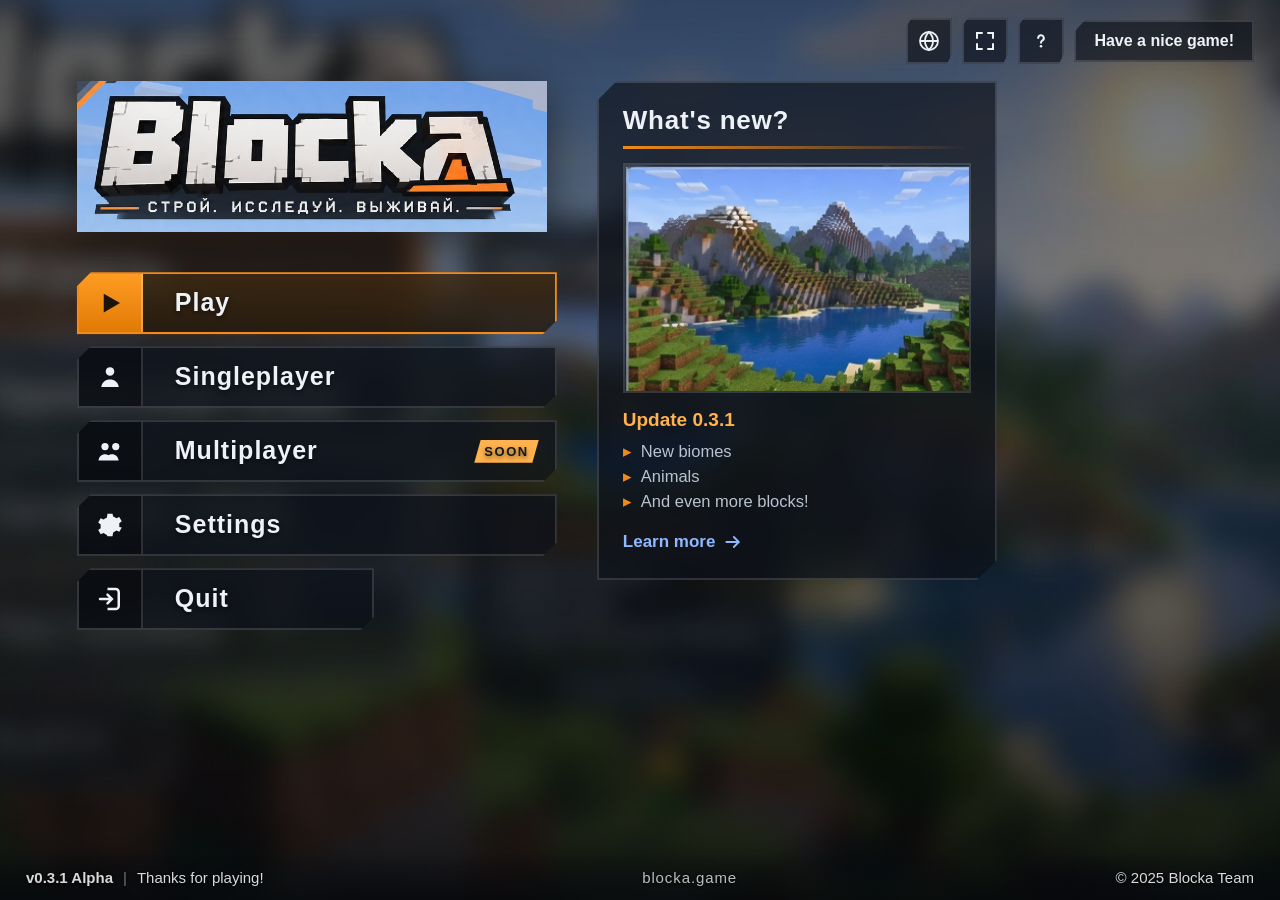
==== index.html @ 2a605301 "Blocka — браузерный клон Minecraft: меню, воксельный движок, выживание - Главное меню в стиле ассето" ====
<!DOCTYPE html>
<html lang="ru">
<head>
<meta charset="UTF-8">
<meta name="viewport" content="width=device-width, initial-scale=1.0, viewport-fit=cover">
<title>Blocka — Строй. Исследуй. Выживай.</title>
<meta name="description" content="Blocka — браузерная песочница в стиле Minecraft: строй, исследуй, выживай.">
<link rel="icon" type="image/png" href="assets/favicon.png">
<link rel="stylesheet" href="css/menu.css">
</head>
<body>
<div id="bg" aria-hidden="true"></div>
<div id="vignette" aria-hidden="true"></div>

<header class="topbar">
  <div class="top-actions">
    <button id="btnLang" class="icon-btn" title="Language / Язык" aria-label="language">
      <svg viewBox="0 0 24 24"><circle cx="12" cy="12" r="9" fill="none" stroke="currentColor" stroke-width="1.8"/><path d="M3 12h18M12 3c2.7 2.6 4 5.7 4 9s-1.3 6.4-4 9c-2.7-2.6-4-5.7-4-9s1.3-6.4 4-9z" fill="none" stroke="currentColor" stroke-width="1.8"/></svg>
    </button>
    <button id="btnFull" class="icon-btn" title="Fullscreen" aria-label="fullscreen">
      <svg viewBox="0 0 24 24"><path d="M4 9V4h5M20 9V4h-5M4 15v5h5M20 15v5h-5" fill="none" stroke="currentColor" stroke-width="2" stroke-linecap="round"/></svg>
    </button>
    <button id="btnHelp" class="icon-btn" title="?" aria-label="help">
      <svg viewBox="0 0 24 24"><path d="M9.2 9a2.8 2.8 0 1 1 4 2.6c-1 .5-1.2 1.1-1.2 2.1" fill="none" stroke="currentColor" stroke-width="2" stroke-linecap="round"/><circle cx="12" cy="17.3" r="1.3" fill="currentColor"/></svg>
    </button>
    <div class="wish" id="wishLine" data-i18n="good_game">Хорошей игры!</div>
  </div>
</header>

<main class="layout">
  <section class="left-col">
    <img id="logo" src="assets/menu/logo.png" alt="Blocka" draggable="false">

    <nav class="menu-buttons">
      <button class="mbtn primary" id="btnPlay">
        <span class="ic"><svg viewBox="0 0 24 24"><path d="M7 4.5v15l13-7.5z" fill="currentColor"/></svg></span>
        <span class="label" data-i18n="play">Играть</span>
      </button>
      <button class="mbtn" id="btnSingle">
        <span class="ic"><svg viewBox="0 0 24 24"><circle cx="12" cy="7.5" r="3.4" fill="currentColor"/><path d="M5 20c.6-4 3.4-6 7-6s6.4 2 7 6z" fill="currentColor"/></svg></span>
        <span class="label" data-i18n="single">Одиночная игра</span>
      </button>
      <button class="mbtn" id="btnMulti">
        <span class="ic"><svg viewBox="0 0 24 24"><circle cx="8" cy="8.4" r="2.9" fill="currentColor"/><circle cx="16.6" cy="8.4" r="2.9" fill="currentColor"/><path d="M2.8 19.5c.5-3.3 2.6-5 5.2-5 1 0 1.9.2 2.7.8 1-.7 2.1-.8 3-.8 2.6 0 4.7 1.7 5.2 5z" fill="currentColor"/></svg></span>
        <span class="label" data-i18n="multi">Сетевая игра</span>
        <span class="badge" data-i18n="soon">скоро</span>
      </button>
      <button class="mbtn" id="btnSettings">
        <span class="ic"><svg viewBox="0 0 24 24"><path d="M12 8.6a3.4 3.4 0 1 0 0 6.8 3.4 3.4 0 0 0 0-6.8zM19.4 13.5c.06-.5.06-1 .06-1.5s0-1-.06-1.5l2-1.5-2-3.4-2.3 1a8 8 0 0 0-2.6-1.5L14 3h-4l-.54 3.1a8 8 0 0 0-2.6 1.5l-2.3-1-2 3.4 2 1.5c-.06.5-.06 1-.06 1.5s0 1 .06 1.5l-2 1.5 2 3.4 2.3-1c.8.66 1.68 1.16 2.6 1.5L10 21h4l.54-3.1c.92-.34 1.8-.84 2.6-1.5l2.3 1 2-3.4z" fill="currentColor"/></svg></span>
        <span class="label" data-i18n="settings">Настройки</span>
      </button>
      <button class="mbtn half" id="btnExit">
        <span class="ic"><svg viewBox="0 0 24 24"><path d="M10 4h6.5A2.5 2.5 0 0 1 19 6.5v11a2.5 2.5 0 0 1-2.5 2.5H10" fill="none" stroke="currentColor" stroke-width="2"/><path d="M4 12h9M10 8.5 13.5 12 10 15.5" fill="none" stroke="currentColor" stroke-width="2" stroke-linecap="round"/></svg></span>
        <span class="label" data-i18n="exit">Выйти</span>
      </button>
    </nav>
  </section>

  <aside class="news-panel">
    <h2 data-i18n="whatsnew">Что нового?</h2>
    <div class="divider"></div>
    <div class="thumb"><img src="assets/menu/preview.png" alt="Новые биомы" draggable="false"></div>
    <h3 data-i18n="update_title">Обновление 0.3.1</h3>
    <ul>
      <li data-i18n="update_l1">Новые биомы</li>
      <li data-i18n="update_l2">Животные</li>
      <li data-i18n="update_l3">И ещё больше блоков!</li>
    </ul>
    <button class="more" id="btnMore"><span data-i18n="details">Подробнее</span>
      <svg viewBox="0 0 24 24"><path d="M4 12h14M13 6l6 6-6 6" fill="none" stroke="currentColor" stroke-width="2.2" stroke-linecap="round"/></svg>
    </button>
  </aside>
</main>

<footer class="footer">
  <span><b data-i18n="version">v0.3.1 Alpha</b><span class="sep">|</span><span data-i18n="thanks">Спасибо, что играешь!</span></span>
  <span class="domain">blocka.game</span>
  <span>© 2025 <span data-i18n="rights">Blocka Team</span></span>
</footer>

<!-- ===== Settings modal ===== -->
<div class="modal-mask" id="settingsModal" hidden>
  <div class="modal">
    <h2 data-i18n="set_title">Настройки</h2>
    <div class="set-group">
      <h3 data-i18n="set_lang">Язык / Language</h3>
      <div class="seg" id="segLang">
        <button data-lang="ru">Русский</button>
        <button data-lang="en">English</button>
      </div>
    </div>
    <div class="set-group">
      <h3 data-i18n="set_graphics">Графика</h3>
      <label class="row"><span data-i18n="set_render">Дальность прорисовки</span>
        <input type="range" id="setRender" min="3" max="10" step="1"><b id="setRenderVal"></b>
      </label>
      <label class="row"><span data-i18n="set_fov">Поле зрения (FOV)</span>
        <input type="range" id="setFov" min="60" max="100" step="1"><b id="setFovVal"></b>
      </label>
      <label class="row"><span data-i18n="set_clouds">Облака</span>
        <input type="checkbox" id="setClouds" class="switch">
      </label>
    </div>
    <div class="set-group">
      <h3 data-i18n="set_controls_s">Управление</h3>
      <label class="row"><span data-i18n="set_sens">Чувствительность мыши</span>
        <input type="range" id="setSens" min="0.3" max="2.5" step="0.1"><b id="setSensVal"></b>
      </label>
      <label class="row"><span data-i18n="set_invert">Инвертировать ось Y</span>
        <input type="checkbox" id="setInvert" class="switch">
      </label>
    </div>
    <div class="set-group">
      <h3 data-i18n="set_audio">Звук</h3>
      <label class="row"><span data-i18n="set_volume">Громкость</span>
        <input type="range" id="setVol" min="0" max="1" step="0.05"><b id="setVolVal"></b>
      </label>
    </div>
    <button class="mbtn primary modal-close" id="btnSettingsClose"><span class="label" data-i18n="close">Закрыть</span></button>
  </div>
</div>

<!-- ===== Help modal ===== -->
<div class="modal-mask" id="helpModal" hidden>
  <div class="modal">
    <h2 data-i18n="help_title">Как играть</h2>
    <ul class="help-list">
      <li data-i18n="help_move"></li>
      <li data-i18n="help_look"></li>
      <li data-i18n="help_slots"></li>
      <li data-i18n="help_sprint"></li>
      <li data-i18n="help_fly"></li>
      <li data-i18n="help_food"></li>
      <li data-i18n="help_pause"></li>
    </ul>
    <button class="mbtn primary modal-close" id="btnHelpClose"><span class="label" data-i18n="close">Закрыть</span></button>
  </div>
</div>

<!-- ===== World modal ===== -->
<div class="modal-mask" id="worldModal" hidden>
  <div class="modal">
    <h2 data-i18n="world_title">Одиночная игра</h2>
    <div class="world-actions">
      <button class="mbtn" id="btnContinue" hidden>
        <span class="ic"><svg viewBox="0 0 24 24"><path d="M7 4.5v15l13-7.5z" fill="currentColor"/></svg></span>
        <span class="label" data-i18n="world_continue">Продолжить мир</span>
      </button>
      <div class="new-world-box">
        <h3 data-i18n="world_new">Создать новый мир</h3>
        <label class="seed-label" data-i18n="world_seed">Сид мира (необязательно)</label>
        <input type="text" id="seedInput" maxlength="24" autocomplete="off">
        <div class="warn" id="overwriteWarn" data-i18n="world_overwrite" hidden></div>
        <div class="warn info" id="nosaveInfo" data-i18n="world_no_save" hidden></div>
      </div>
    </div>
    <div class="modal-row">
      <button class="mbtn half" id="btnWorldBack"><span class="label" data-i18n="back">Назад</span></button>
      <button class="mbtn primary" id="btnWorldStart"><span class="label" data-i18n="world_start">Начать игру</span></button>
    </div>
  </div>
</div>

<div id="toast" hidden></div>

<script src="js/engine/i18n.js"></script>
<script src="js/menu.js"></script>
</body>
</html>
---- css/menu.css ----
/* Blocka — main menu styles */
* { margin: 0; padding: 0; box-sizing: border-box; }

:root {
  --accent: #f28918;
  --accent-2: #ffb24d;
  --panel: rgba(13, 18, 26, 0.66);
  --panel-solid: #141a24;
  --line: rgba(255, 255, 255, 0.14);
  --text: #eef2f7;
  --text-dim: #b9c3d0;
  --shadow: 0 10px 34px rgba(0, 0, 0, 0.45);
}

html, body { height: 100%; }

body {
  font-family: "Segoe UI", "Trebuchet MS", Roboto, Arial, sans-serif;
  color: var(--text);
  overflow: hidden;
  background: #0a0e14;
  user-select: none;
  -webkit-user-select: none;
}

#bg {
  position: fixed; inset: -3%;
  background: url("../assets/menu/bg_blur.jpg") center / cover no-repeat;
  transform: scale(1.04);
  transition: transform 0.6s ease-out;
  will-change: transform;
}

#vignette {
  position: fixed; inset: 0;
  background:
    radial-gradient(120% 90% at 50% 30%, transparent 40%, rgba(4, 7, 12, 0.55) 100%),
    linear-gradient(180deg, rgba(6, 9, 15, 0.35), rgba(6, 9, 15, 0.15) 30%, rgba(6, 9, 15, 0.55));
  pointer-events: none;
}

/* ---------- top bar ---------- */
.topbar {
  position: fixed; top: 0; right: 0; left: 0;
  display: flex; justify-content: flex-end;
  padding: 18px 26px; z-index: 20;
}
.top-actions { display: flex; gap: 10px; align-items: center; }
.icon-btn {
  width: 46px; height: 46px;
  display: grid; place-items: center;
  background: var(--panel);
  border: 2px solid var(--line);
  color: var(--text);
  cursor: pointer;
  clip-path: polygon(12% 0, 100% 0, 100% 76%, 88% 100%, 0 100%, 0 18%);
  transition: transform .15s, border-color .15s, background .15s;
  backdrop-filter: blur(6px);
}
.icon-btn svg { width: 24px; height: 24px; }
.icon-btn:hover { border-color: var(--accent); transform: translateY(-2px); background: rgba(28, 36, 48, 0.8); }
.icon-btn:active { transform: translateY(0) scale(.96); }

.wish {
  background: var(--panel);
  border: 2px solid var(--line);
  padding: 10px 18px;
  font-weight: 600;
  clip-path: polygon(6% 0, 100% 0, 100% 100%, 0 100%, 0 28%);
  backdrop-filter: blur(6px);
}

/* ---------- layout ---------- */
.layout {
  position: relative; z-index: 10;
  display: flex;
  gap: 40px;
  align-items: flex-start;
  padding: clamp(60px, 9vh, 120px) clamp(24px, 6vw, 110px);
  height: 100vh;
}

.left-col { width: min(480px, 44vw); min-width: 320px; }

#logo {
  width: 100%;
  max-width: 470px;
  filter: drop-shadow(0 8px 22px rgba(0, 0, 0, .5));
  margin-bottom: clamp(18px, 4vh, 40px);
  animation: logoIn .8s cubic-bezier(.2, .9, .25, 1.2) both;
  pointer-events: none;
}
@keyframes logoIn {
  from { opacity: 0; transform: translateY(-26px) scale(.94); }
  to   { opacity: 1; transform: none; }
}

/* ---------- menu buttons ---------- */
.menu-buttons { display: flex; flex-direction: column; gap: 12px; }

.mbtn {
  --cut: 14px;
  position: relative;
  display: flex; align-items: center; gap: 14px;
  width: 100%;
  padding: 0;
  height: 62px;
  background: var(--panel);
  border: 2px solid var(--line);
  color: var(--text);
  font-size: clamp(19px, 2.1vw, 25px);
  font-weight: 700;
  font-family: inherit;
  letter-spacing: .04em;
  cursor: pointer;
  clip-path: polygon(var(--cut) 0, 100% 0, 100% calc(100% - var(--cut)), calc(100% - var(--cut)) 100%, 0 100%, 0 var(--cut));
  transition: transform .14s ease, border-color .14s, background .14s, box-shadow .14s;
  backdrop-filter: blur(8px);
  text-shadow: 0 2px 4px rgba(0,0,0,.5);
  animation: btnIn .5s ease both;
}
.mbtn:nth-child(1) { animation-delay: .06s } .mbtn:nth-child(2) { animation-delay: .12s }
.mbtn:nth-child(3) { animation-delay: .18s } .mbtn:nth-child(4) { animation-delay: .24s }
.mbtn:nth-child(5) { animation-delay: .30s }
@keyframes btnIn { from { opacity: 0; transform: translateX(-22px); } to { opacity: 1; transform: none; } }

.mbtn .ic {
  flex: 0 0 64px;
  height: 100%;
  display: grid; place-items: center;
  background: rgba(0, 0, 0, 0.35);
  border-right: 2px solid var(--line);
}
.mbtn .ic svg { width: 30px; height: 30px; }
.mbtn .label { padding: 0 18px 2px; text-align: left; }

.mbtn:hover {
  border-color: var(--accent);
  background: rgba(34, 42, 56, 0.85);
  transform: translateX(6px);
  box-shadow: var(--shadow);
}
.mbtn:active { transform: translateX(6px) scale(.985); }
.mbtn:focus-visible { outline: 3px solid var(--accent-2); outline-offset: 2px; }

.mbtn.primary {
  border-color: var(--accent);
  background: linear-gradient(180deg, rgba(64, 42, 18, .82), rgba(36, 26, 14, .82));
  box-shadow: 0 0 0 1px rgba(242, 137, 24, .35), 0 8px 26px rgba(242, 137, 24, .15);
}
.mbtn.primary .ic { background: linear-gradient(180deg, #ff9c22, #e07a06); color: #1c130a; border-right-color: rgba(255,255,255,.25); }
.mbtn.primary:hover { background: linear-gradient(180deg, rgba(84, 54, 20, .9), rgba(48, 32, 14, .9)); box-shadow: 0 0 22px rgba(242, 137, 24, .4); }

.mbtn.half { width: 62%; }
.mbtn .badge {
  margin-left: auto; margin-right: 16px;
  font-size: 13px; font-weight: 800; letter-spacing: .12em;
  text-transform: uppercase;
  color: #111820;
  background: var(--accent-2);
  padding: 4px 10px;
  clip-path: polygon(10% 0, 100% 0, 90% 100%, 0 100%);
}

/* ---------- news panel ---------- */
.news-panel {
  width: min(400px, 34vw);
  background: var(--panel);
  border: 2px solid var(--line);
  clip-path: polygon(5% 0, 100% 0, 100% 96%, 95% 100%, 0 100%, 0 4%);
  padding: 22px 24px 26px;
  backdrop-filter: blur(8px);
  animation: btnIn .6s .25s ease both;
}
.news-panel h2 { font-size: 26px; letter-spacing: .03em; }
.news-panel .divider { height: 3px; background: linear-gradient(90deg, var(--accent), transparent); margin: 10px 0 14px; }
.news-panel .thumb {
  border: 2px solid var(--line);
  overflow: hidden;
  box-shadow: inset 0 0 0 2px rgba(0,0,0,.4);
}
.news-panel .thumb img { display: block; width: 100%; transition: transform .5s ease; }
.news-panel .thumb:hover img { transform: scale(1.06); }
.news-panel h3 { margin: 16px 0 8px; color: var(--accent-2); font-size: 19px; }
.news-panel ul { list-style: none; }
.news-panel li { padding: 3px 0 3px 18px; position: relative; color: var(--text-dim); font-size: 16.5px; }
.news-panel li::before { content: "▸"; position: absolute; left: 0; color: var(--accent); }
.news-panel .more {
  margin-top: 18px;
  display: inline-flex; align-items: center; gap: 8px;
  background: none; border: none; cursor: pointer;
  color: #8fb8ff; font-size: 17px; font-weight: 600; font-family: inherit;
  transition: color .15s, transform .15s;
}
.news-panel .more svg { width: 20px; height: 20px; }
.news-panel .more:hover { color: var(--accent-2); transform: translateX(4px); }

/* ---------- footer ---------- */
.footer {
  position: fixed; left: 0; right: 0; bottom: 0; z-index: 15;
  display: flex; justify-content: space-between; align-items: center;
  padding: 14px 26px;
  font-size: 15px;
  color: rgba(255, 255, 255, 0.85);
  text-shadow: 0 1px 3px rgba(0, 0, 0, .8);
  background: linear-gradient(transparent, rgba(4, 6, 10, 0.55));
}
.footer .sep { margin: 0 10px; opacity: .5; }
.footer .domain { opacity: .85; letter-spacing: .06em; }

/* ---------- modals ---------- */
.modal-mask {
  position: fixed; inset: 0; z-index: 50;
  background: rgba(5, 8, 13, 0.66);
  display: grid; place-items: center;
  backdrop-filter: blur(4px);
  animation: fadeIn .2s ease;
}
@keyframes fadeIn { from { opacity: 0 } to { opacity: 1 } }
.modal-mask[hidden] { display: none; }

.modal {
  width: min(560px, 92vw);
  max-height: 86vh; overflow-y: auto;
  background: var(--panel-solid);
  border: 2px solid var(--line);
  clip-path: polygon(20px 0, 100% 0, 100% calc(100% - 20px), calc(100% - 20px) 100%, 0 100%, 0 20px);
  padding: 26px 30px 30px;
  box-shadow: var(--shadow);
  animation: popIn .25s cubic-bezier(.2,.9,.3,1.2);
}
@keyframes popIn { from { opacity: 0; transform: scale(.92) translateY(14px); } to { opacity: 1; transform: none; } }
.modal h2 { margin-bottom: 16px; font-size: 25px; border-bottom: 3px solid var(--accent); display: inline-block; padding-bottom: 6px; }
.modal h3 { color: var(--accent-2); margin: 14px 0 8px; font-size: 16px; text-transform: uppercase; letter-spacing: .08em; }

.set-group .row {
  display: flex; align-items: center; gap: 14px;
  padding: 9px 0;
  font-size: 16.5px;
}
.set-group .row span { flex: 1 1 auto; }
.set-group .row b { min-width: 70px; text-align: right; color: var(--accent-2); font-weight: 600; }
input[type="range"] {
  flex: 0 0 44%;
  accent-color: var(--accent);
  height: 26px;
  cursor: pointer;
}
.switch { width: 52px; height: 26px; accent-color: var(--accent); cursor: pointer; }

.seg { display: flex; gap: 8px; }
.seg button {
  flex: 1; padding: 11px;
  font: inherit; font-weight: 700;
  background: rgba(255,255,255,.06);
  color: var(--text);
  border: 2px solid var(--line);
  cursor: pointer;
  transition: all .15s;
}
.seg button.active { border-color: var(--accent); background: rgba(242,137,24,.16); color: var(--accent-2); }

.modal-close { margin-top: 20px; height: 52px; font-size: 19px; }
.modal-close .label { text-align: center; width: 100%; padding: 0; }

.help-list { list-style: none; margin-top: 6px; }
.help-list li { padding: 8px 0 8px 26px; position: relative; font-size: 16.5px; color: var(--text-dim); }
.help-list li::before { content: "◆"; position: absolute; left: 2px; color: var(--accent); font-size: 12px; top: 13px; }

.world-actions .mbtn { height: 54px; font-size: 19px; margin-bottom: 14px; }
.new-world-box { margin-top: 8px; }
.seed-label { display: block; font-size: 15px; color: var(--text-dim); margin-bottom: 6px; }
#seedInput {
  width: 100%; padding: 12px 14px;
  background: rgba(0,0,0,.4);
  border: 2px solid var(--line);
  color: var(--text);
  font: inherit; font-size: 17px;
  transition: border-color .15s;
}
#seedInput:focus { outline: none; border-color: var(--accent); }
.warn { margin-top: 10px; color: #ff9d7a; font-size: 14.5px; }
.warn.info { color: #8fb8ff; }
.modal-row { display: flex; gap: 12px; margin-top: 20px; }
.modal-row .mbtn { height: 52px; font-size: 18px; }
.modal-row .mbtn.half { width: 44%; }

/* ---------- toast ---------- */
#toast {
  position: fixed; bottom: 70px; left: 50%;
  transform: translateX(-50%);
  z-index: 90;
  background: var(--panel-solid);
  border: 2px solid var(--accent);
  padding: 13px 22px;
  font-size: 16px; font-weight: 600;
  box-shadow: var(--shadow);
  clip-path: polygon(12px 0, 100% 0, 100% calc(100% - 12px), calc(100% - 12px) 100%, 0 100%, 0 12px);
  animation: toastIn .3s cubic-bezier(.2,.9,.3,1.3);
}
@keyframes toastIn { from { opacity: 0; transform: translateX(-50%) translateY(16px); } to { opacity: 1; transform: translateX(-50%); } }
#toast[hidden] { display: none; }

/* ---------- responsive ---------- */
@media (max-width: 900px) {
  .layout { flex-direction: column; align-items: center; overflow-y: auto; padding-top: 90px; }
  .left-col, .news-panel { width: min(520px, 92vw); min-width: 0; }
  .news-panel { margin-bottom: 90px; }
  .footer { font-size: 12.5px; padding: 10px 14px; }
  .mbtn { height: 56px; }
  .mbtn .ic { flex-basis: 54px; }
  .wish { display: none; }
}
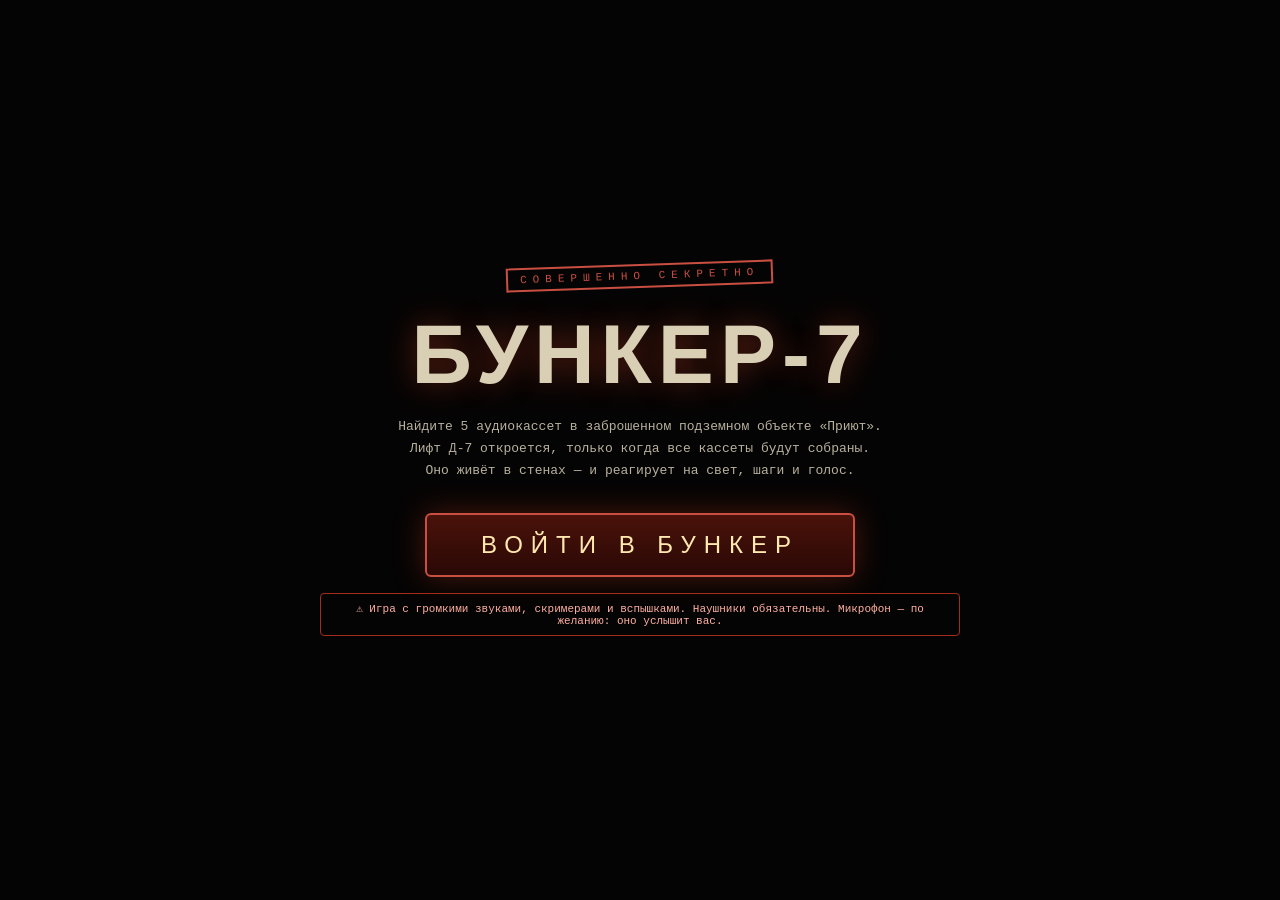
==== commit 0836c8b6: "БУНКЕР-7: хоррор от первого лица в одном HTML-файле - Процедурный 3D-лабиринт (Three.js r128, CDN + " ====
--- a/index.html
+++ b/index.html
@@ -2,168 +2,34 @@
 <html lang="ru">
 <head>
 <meta charset="UTF-8">
-<meta name="viewport" content="width=device-width, initial-scale=1.0, viewport-fit=cover">
-<title>Blocka — Строй. Исследуй. Выживай.</title>
-<meta name="description" content="Blocka — браузерная песочница в стиле Minecraft: строй, исследуй, выживай.">
-<link rel="icon" type="image/png" href="assets/favicon.png">
-<link rel="stylesheet" href="css/menu.css">
+<meta name="viewport" content="width=device-width, initial-scale=1.0">
+<title>ОБЪЕКТ «ПРИЮТ» — БУНКЕР-7</title>
+<style>
+html,body{height:100%;margin:0;background:#050404;display:flex;align-items:center;justify-content:center;
+  font-family:'Courier New',monospace;color:#d8cfb4;text-align:center}
+.wrap{padding:24px;max-width:640px}
+.stamp{display:inline-block;border:2px solid #c94f42;color:#c94f42;font-size:11px;letter-spacing:6px;
+  padding:4px 12px;transform:rotate(-2deg);margin-bottom:18px}
+h1{font-family:Impact,'Arial Black',sans-serif;font-size:clamp(44px,12vw,84px);letter-spacing:6px;margin:0 0 8px;
+  text-shadow:0 0 30px rgba(255,80,40,.35)}
+p{color:#b8b19e;font-size:13px;line-height:1.7}
+a.play{display:inline-block;margin-top:18px;padding:16px 54px;font-family:Impact,'Arial Black',sans-serif;
+  font-size:24px;letter-spacing:8px;color:#ffe9b0;background:linear-gradient(#4a120a,#2a0805);
+  border:2px solid #c94f42;border-radius:6px;text-decoration:none;
+  box-shadow:0 0 30px rgba(200,60,30,.35);transition:all .2s}
+a.play:hover{box-shadow:0 0 48px rgba(220,70,35,.5);letter-spacing:11px}
+.warn{color:#ffb0a0;font-size:11px;margin-top:16px;border:1px solid #a32c1c;border-radius:4px;padding:8px 12px}
+</style>
 </head>
 <body>
-<div id="bg" aria-hidden="true"></div>
-<div id="vignette" aria-hidden="true"></div>
-
-<header class="topbar">
-  <div class="top-actions">
-    <button id="btnLang" class="icon-btn" title="Language / Язык" aria-label="language">
-      <svg viewBox="0 0 24 24"><circle cx="12" cy="12" r="9" fill="none" stroke="currentColor" stroke-width="1.8"/><path d="M3 12h18M12 3c2.7 2.6 4 5.7 4 9s-1.3 6.4-4 9c-2.7-2.6-4-5.7-4-9s1.3-6.4 4-9z" fill="none" stroke="currentColor" stroke-width="1.8"/></svg>
-    </button>
-    <button id="btnFull" class="icon-btn" title="Fullscreen" aria-label="fullscreen">
-      <svg viewBox="0 0 24 24"><path d="M4 9V4h5M20 9V4h-5M4 15v5h5M20 15v5h-5" fill="none" stroke="currentColor" stroke-width="2" stroke-linecap="round"/></svg>
-    </button>
-    <button id="btnHelp" class="icon-btn" title="?" aria-label="help">
-      <svg viewBox="0 0 24 24"><path d="M9.2 9a2.8 2.8 0 1 1 4 2.6c-1 .5-1.2 1.1-1.2 2.1" fill="none" stroke="currentColor" stroke-width="2" stroke-linecap="round"/><circle cx="12" cy="17.3" r="1.3" fill="currentColor"/></svg>
-    </button>
-    <div class="wish" id="wishLine" data-i18n="good_game">Хорошей игры!</div>
-  </div>
-</header>
-
-<main class="layout">
-  <section class="left-col">
-    <img id="logo" src="assets/menu/logo.png" alt="Blocka" draggable="false">
-
-    <nav class="menu-buttons">
-      <button class="mbtn primary" id="btnPlay">
-        <span class="ic"><svg viewBox="0 0 24 24"><path d="M7 4.5v15l13-7.5z" fill="currentColor"/></svg></span>
-        <span class="label" data-i18n="play">Играть</span>
-      </button>
-      <button class="mbtn" id="btnSingle">
-        <span class="ic"><svg viewBox="0 0 24 24"><circle cx="12" cy="7.5" r="3.4" fill="currentColor"/><path d="M5 20c.6-4 3.4-6 7-6s6.4 2 7 6z" fill="currentColor"/></svg></span>
-        <span class="label" data-i18n="single">Одиночная игра</span>
-      </button>
-      <button class="mbtn" id="btnMulti">
-        <span class="ic"><svg viewBox="0 0 24 24"><circle cx="8" cy="8.4" r="2.9" fill="currentColor"/><circle cx="16.6" cy="8.4" r="2.9" fill="currentColor"/><path d="M2.8 19.5c.5-3.3 2.6-5 5.2-5 1 0 1.9.2 2.7.8 1-.7 2.1-.8 3-.8 2.6 0 4.7 1.7 5.2 5z" fill="currentColor"/></svg></span>
-        <span class="label" data-i18n="multi">Сетевая игра</span>
-        <span class="badge" data-i18n="soon">скоро</span>
-      </button>
-      <button class="mbtn" id="btnSettings">
-        <span class="ic"><svg viewBox="0 0 24 24"><path d="M12 8.6a3.4 3.4 0 1 0 0 6.8 3.4 3.4 0 0 0 0-6.8zM19.4 13.5c.06-.5.06-1 .06-1.5s0-1-.06-1.5l2-1.5-2-3.4-2.3 1a8 8 0 0 0-2.6-1.5L14 3h-4l-.54 3.1a8 8 0 0 0-2.6 1.5l-2.3-1-2 3.4 2 1.5c-.06.5-.06 1-.06 1.5s0 1 .06 1.5l-2 1.5 2 3.4 2.3-1c.8.66 1.68 1.16 2.6 1.5L10 21h4l.54-3.1c.92-.34 1.8-.84 2.6-1.5l2.3 1 2-3.4z" fill="currentColor"/></svg></span>
-        <span class="label" data-i18n="settings">Настройки</span>
-      </button>
-      <button class="mbtn half" id="btnExit">
-        <span class="ic"><svg viewBox="0 0 24 24"><path d="M10 4h6.5A2.5 2.5 0 0 1 19 6.5v11a2.5 2.5 0 0 1-2.5 2.5H10" fill="none" stroke="currentColor" stroke-width="2"/><path d="M4 12h9M10 8.5 13.5 12 10 15.5" fill="none" stroke="currentColor" stroke-width="2" stroke-linecap="round"/></svg></span>
-        <span class="label" data-i18n="exit">Выйти</span>
-      </button>
-    </nav>
-  </section>
-
-  <aside class="news-panel">
-    <h2 data-i18n="whatsnew">Что нового?</h2>
-    <div class="divider"></div>
-    <div class="thumb"><img src="assets/menu/preview.png" alt="Новые биомы" draggable="false"></div>
-    <h3 data-i18n="update_title">Обновление 0.3.1</h3>
-    <ul>
-      <li data-i18n="update_l1">Новые биомы</li>
-      <li data-i18n="update_l2">Животные</li>
-      <li data-i18n="update_l3">И ещё больше блоков!</li>
-    </ul>
-    <button class="more" id="btnMore"><span data-i18n="details">Подробнее</span>
-      <svg viewBox="0 0 24 24"><path d="M4 12h14M13 6l6 6-6 6" fill="none" stroke="currentColor" stroke-width="2.2" stroke-linecap="round"/></svg>
-    </button>
-  </aside>
-</main>
-
-<footer class="footer">
-  <span><b data-i18n="version">v0.3.1 Alpha</b><span class="sep">|</span><span data-i18n="thanks">Спасибо, что играешь!</span></span>
-  <span class="domain">blocka.game</span>
-  <span>© 2025 <span data-i18n="rights">Blocka Team</span></span>
-</footer>
-
-<!-- ===== Settings modal ===== -->
-<div class="modal-mask" id="settingsModal" hidden>
-  <div class="modal">
-    <h2 data-i18n="set_title">Настройки</h2>
-    <div class="set-group">
-      <h3 data-i18n="set_lang">Язык / Language</h3>
-      <div class="seg" id="segLang">
-        <button data-lang="ru">Русский</button>
-        <button data-lang="en">English</button>
-      </div>
-    </div>
-    <div class="set-group">
-      <h3 data-i18n="set_graphics">Графика</h3>
-      <label class="row"><span data-i18n="set_render">Дальность прорисовки</span>
-        <input type="range" id="setRender" min="3" max="10" step="1"><b id="setRenderVal"></b>
-      </label>
-      <label class="row"><span data-i18n="set_fov">Поле зрения (FOV)</span>
-        <input type="range" id="setFov" min="60" max="100" step="1"><b id="setFovVal"></b>
-      </label>
-      <label class="row"><span data-i18n="set_clouds">Облака</span>
-        <input type="checkbox" id="setClouds" class="switch">
-      </label>
-    </div>
-    <div class="set-group">
-      <h3 data-i18n="set_controls_s">Управление</h3>
-      <label class="row"><span data-i18n="set_sens">Чувствительность мыши</span>
-        <input type="range" id="setSens" min="0.3" max="2.5" step="0.1"><b id="setSensVal"></b>
-      </label>
-      <label class="row"><span data-i18n="set_invert">Инвертировать ось Y</span>
-        <input type="checkbox" id="setInvert" class="switch">
-      </label>
-    </div>
-    <div class="set-group">
-      <h3 data-i18n="set_audio">Звук</h3>
-      <label class="row"><span data-i18n="set_volume">Громкость</span>
-        <input type="range" id="setVol" min="0" max="1" step="0.05"><b id="setVolVal"></b>
-      </label>
-    </div>
-    <button class="mbtn primary modal-close" id="btnSettingsClose"><span class="label" data-i18n="close">Закрыть</span></button>
-  </div>
+<div class="wrap">
+  <div class="stamp">СОВЕРШЕННО СЕКРЕТНО</div>
+  <h1>БУНКЕР-7</h1>
+  <p>Найдите 5 аудиокассет в заброшенном подземном объекте «Приют».<br>
+  Лифт Д-7 откроется, только когда все кассеты будут собраны.<br>
+  Оно живёт в стенах — и реагирует на свет, шаги и голос.</p>
+  <a class="play" href="./bunker-7.html">ВОЙТИ В БУНКЕР</a>
+  <div class="warn">⚠ Игра с громкими звуками, скримерами и вспышками. Наушники обязательны. Микрофон — по желанию: оно услышит вас.</div>
 </div>
-
-<!-- ===== Help modal ===== -->
-<div class="modal-mask" id="helpModal" hidden>
-  <div class="modal">
-    <h2 data-i18n="help_title">Как играть</h2>
-    <ul class="help-list">
-      <li data-i18n="help_move"></li>
-      <li data-i18n="help_look"></li>
-      <li data-i18n="help_slots"></li>
-      <li data-i18n="help_sprint"></li>
-      <li data-i18n="help_fly"></li>
-      <li data-i18n="help_food"></li>
-      <li data-i18n="help_pause"></li>
-    </ul>
-    <button class="mbtn primary modal-close" id="btnHelpClose"><span class="label" data-i18n="close">Закрыть</span></button>
-  </div>
-</div>
-
-<!-- ===== World modal ===== -->
-<div class="modal-mask" id="worldModal" hidden>
-  <div class="modal">
-    <h2 data-i18n="world_title">Одиночная игра</h2>
-    <div class="world-actions">
-      <button class="mbtn" id="btnContinue" hidden>
-        <span class="ic"><svg viewBox="0 0 24 24"><path d="M7 4.5v15l13-7.5z" fill="currentColor"/></svg></span>
-        <span class="label" data-i18n="world_continue">Продолжить мир</span>
-      </button>
-      <div class="new-world-box">
-        <h3 data-i18n="world_new">Создать новый мир</h3>
-        <label class="seed-label" data-i18n="world_seed">Сид мира (необязательно)</label>
-        <input type="text" id="seedInput" maxlength="24" autocomplete="off">
-        <div class="warn" id="overwriteWarn" data-i18n="world_overwrite" hidden></div>
-        <div class="warn info" id="nosaveInfo" data-i18n="world_no_save" hidden></div>
-      </div>
-    </div>
-    <div class="modal-row">
-      <button class="mbtn half" id="btnWorldBack"><span class="label" data-i18n="back">Назад</span></button>
-      <button class="mbtn primary" id="btnWorldStart"><span class="label" data-i18n="world_start">Начать игру</span></button>
-    </div>
-  </div>
-</div>
-
-<div id="toast" hidden></div>
-
-<script src="js/engine/i18n.js"></script>
-<script src="js/menu.js"></script>
 </body>
 </html>
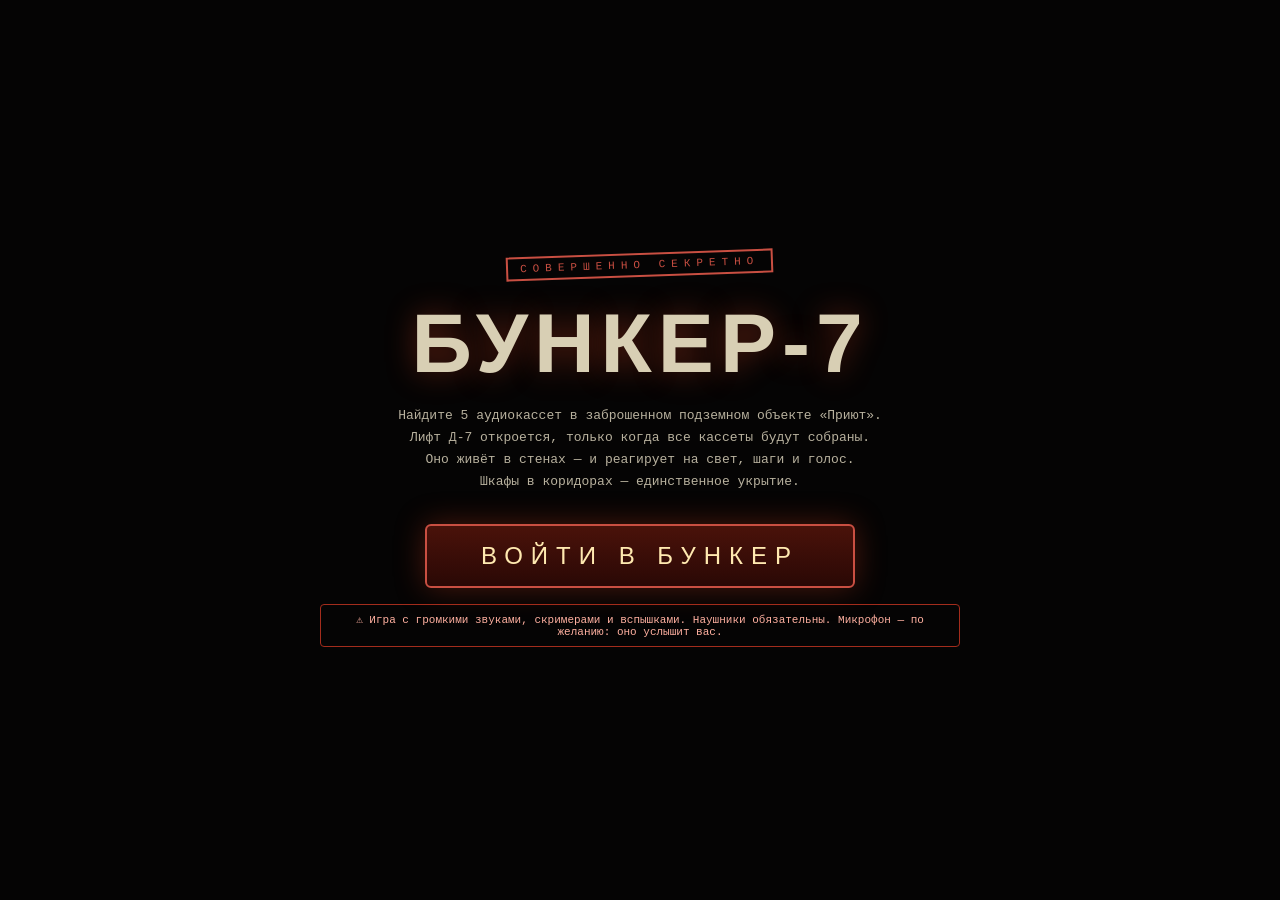
==== commit b983faf0: "БУНКЕР-7: шкафы для укрытия (9 шт. у стен) - Металлические шкафы советского образца (процедурные тек" ====
--- a/index.html
+++ b/index.html
@@ -27,7 +27,8 @@
   <h1>БУНКЕР-7</h1>
   <p>Найдите 5 аудиокассет в заброшенном подземном объекте «Приют».<br>
   Лифт Д-7 откроется, только когда все кассеты будут собраны.<br>
-  Оно живёт в стенах — и реагирует на свет, шаги и голос.</p>
+  Оно живёт в стенах — и реагирует на свет, шаги и голос.<br>
+  Шкафы в коридорах — единственное укрытие.</p>
   <a class="play" href="./bunker-7.html">ВОЙТИ В БУНКЕР</a>
   <div class="warn">⚠ Игра с громкими звуками, скримерами и вспышками. Наушники обязательны. Микрофон — по желанию: оно услышит вас.</div>
 </div>
